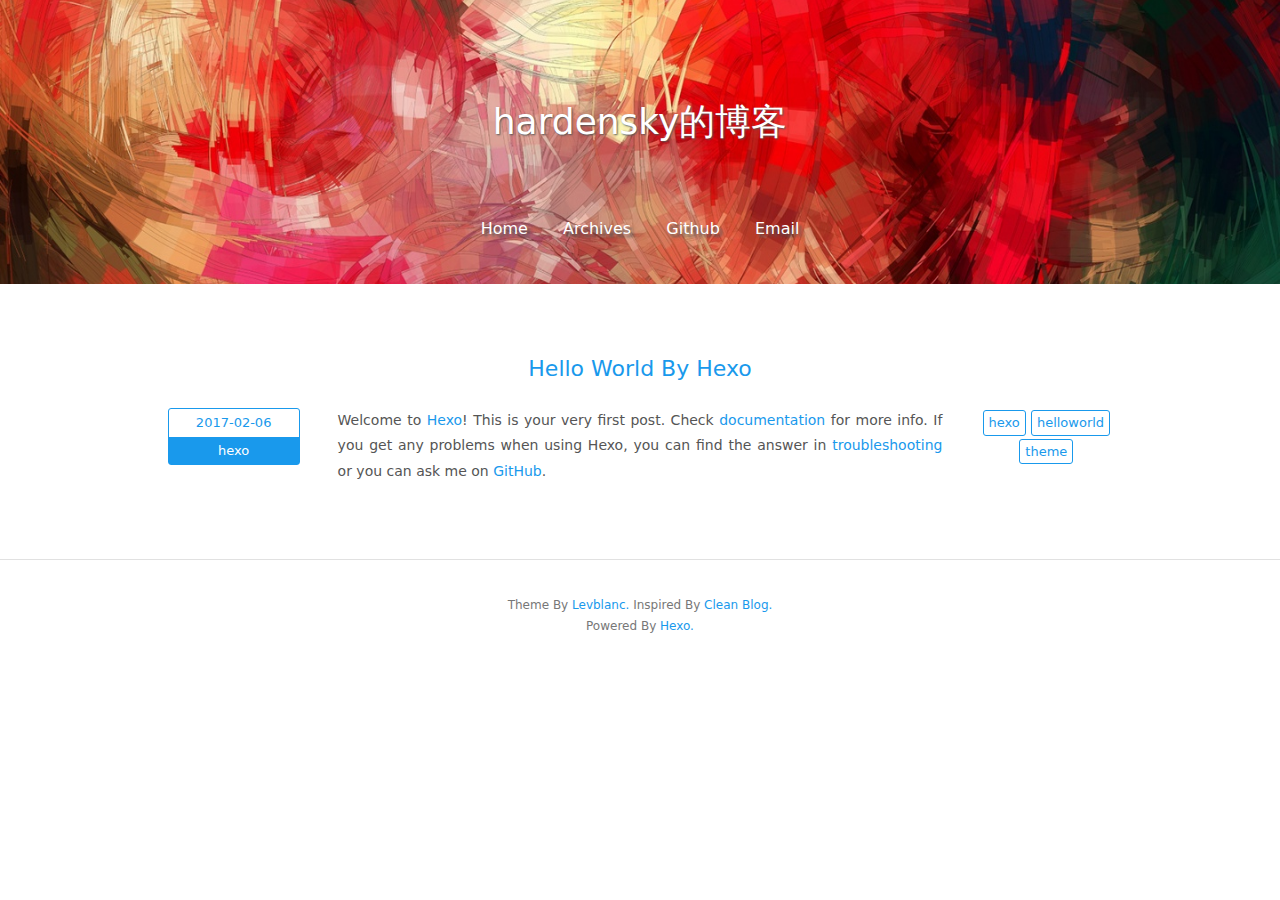
==== index.html @ 600f91ff "Site updated: 2017-02-06 17:29:54" ====
<!DOCTYPE html>
<html>
  <!-- Html Head Tag-->
  <head>
  <meta charset="UTF-8">
  <meta http-equiv="X-UA-Compatible" content="IE=edge">
  <meta name="viewport" content="width=device-width, initial-scale=1">
  <meta name="description" content="">
  <meta name="author" content="hardensky">
  <!-- Open Graph Data -->
  <meta property="og:title" content="hardensky的博客"/>
  <meta property="og:description" content="" />
  <meta property="og:site_name" content="hardensky的博客"/>
  <meta property="og:type" content="website" />
  <meta property="og:image" content="http://yoursite.comundefined"/>
  
    <link rel="alternate" href="/atom.xml" title="hardensky的博客" type="application/atom+xml">
  
  
    <link rel="icon" href="/favicon.png">
  

  <!-- Site Title -->
  <title>hardensky的博客</title>

  <!-- Bootstrap CSS -->
  <link rel="stylesheet" href="/css/bootstrap.min.css">
  <!-- Custom CSS -->
  
  <link rel="stylesheet" href="/css/style.light.css">

  <!-- Google Analytics -->
  

</head>

  <body>
    <!-- Page Header -->


<header class="site-header header-background" style="background-image: url(/img/default-banner-dark.jpg)">
  <div class="container">
    <div class="row">
      <div class="col-lg-8 col-lg-offset-2 col-md-10 col-md-offset-1">
        <div class="page-title with-background-image">
          <p class="title">hardensky的博客</p>
          <p class="subtitle"></p>
        </div>
        <div class="site-menu with-background-image">
          <ul>
            
              <li>
                <a href="/">
                  
                  Home
                  
                </a>
              </li>
            
              <li>
                <a href="/archives">
                  
                  Archives
                  
                </a>
              </li>
            
              <li>
                <a href="https://github.com/hardensky">
                  
                  Github
                  
                </a>
              </li>
            
              <li>
                <a href="mailto:hardensky@foxmail.com">
                  
                  Email
                  
                </a>
              </li>
            
          </ul>
        </div>
      </div>
    </div>
  </div>
</header>


<!-- Home Page Post List -->
<div class="container">
  <div class="row">
    <div class="col-lg-10 col-md-10 col-md-offset-1">
      
        <div class="post-item-wrapper">
  <a href="/2017/02/06/hello-world/" class="post-title">
      Hello World By Hexo
  </a>
  <div class="post-excerpt">
    <!-- Post Date and Categories -->
    <div class="date-and-category">
      <div class="date">2017-02-06</div>
      <div class="categories">
        
          

<a href="/categories/hexo/">hexo</a>

        
      </div>
    </div>
    <!-- Post Excerpt -->
    <div class="excerpt typo"><p>Welcome to <a href="https://hexo.io/">Hexo</a>! This is your very first post. Check <a href="https://hexo.io/docs/">documentation</a> for more info. If you get any problems when using Hexo, you can find the answer in <a href="https://hexo.io/docs/troubleshooting.html">troubleshooting</a> or you can ask me on <a href="https://github.com/hexojs/hexo/issues">GitHub</a>.</p></div>
    <!-- Post Tags -->
    <div class="tags">
      
        

<a class="tag" href="/tags/hexo/">hexo</a> <a class="tag" href="/tags/helloworld/">helloworld</a> <a class="tag" href="/tags/theme/">theme</a>


      
    </div>
  </div>
</div>

      
    </div>
  </div>
</div>

<!-- Pagination -->
<div class="container">
  <div class="row">
    <div class="col-lg-10 col-md-10 col-md-offset-1">
      <ul class="pagination">
          
          
      </ul>
    </div>
  </div>
</div>



    <!-- Footer -->
<footer>
  <div class="container">
    <div class="row">
      <div class="col-lg-8 col-lg-offset-2 col-md-10 col-md-offset-1">
        <p class="copyright text-muted">
          Theme By <a target="_blank" href="https://github.com/levblanc">Levblanc.</a>
          Inspired By <a target="_blank" href="https://github.com/klugjo/hexo-theme-clean-blog">Clean Blog.</a>
        <p class="copyright text-muted">
          Powered By <a target="_blank" href="https://hexo.io/">Hexo.</a>
        </p>
      </div>
    </div>
  </div>
</footer>


    <!-- After Footer Scripts -->
<script src="/js/highlight.pack.js"></script>
<script>
  document.addEventListener("DOMContentLoaded", function(event) {
    var codeBlocks = Array.prototype.slice.call(document.getElementsByTagName('pre'))
    codeBlocks.forEach(function(block, index) {
      hljs.highlightBlock(block);
    });
  });
</script>

  </body>
</html>
---- css/style.light.css ----
/* basic colors */
/* theme colors */
/* modify value of $theme-color to get different theme colors */
/* typo.css from https://github.com/sofish/typo.css */

@charset "utf-8";

/* 防止用户自定义背景颜色对网页的影响，添加让用户可以自定义字体 */
html {
  color: #333;
  background: #fff;
  -webkit-text-size-adjust: 100%;
  -ms-text-size-adjust: 100%;
  text-rendering: optimizelegibility;
}

/* 如果你的项目仅支持 IE9+ | Chrome | Firefox 等，推荐在 <html> 中添加 .borderbox 这个 class */
html.borderbox *, html.borderbox *:before, html.borderbox *:after {
  -moz-box-sizing: border-box;
  -webkit-box-sizing: border-box;
  box-sizing: border-box;
}

/* 内外边距通常让各个浏览器样式的表现位置不同 */
body, dl, dt, dd, ul, ol, li, h1, h2, h3, h4, h5, h6, pre, code, form, fieldset, legend, input, textarea, p, blockquote, th, td, hr, button, article, aside, details, figcaption, figure, footer, header, menu, nav, section {
  margin: 0;
  padding: 0;
}

/* 重设 HTML5 标签, IE 需要在 js 中 createElement(TAG) */
article, aside, details, figcaption, figure, footer, header, menu, nav, section {
  display: block;
}

/* HTML5 媒体文件跟 img 保持一致 */
audio, canvas, video {
  display: inline-block;
}

/* 要注意表单元素并不继承父级 font 的问题 */
body, button, input, select, textarea {
  font: 300 1rem/1.8 PingFang SC, Lantinghei SC, Microsoft Yahei, Hiragino Sans GB, Microsoft Sans Serif, WenQuanYi Micro Hei, sans;
}

button::-moz-focus-inner,
input::-moz-focus-inner {
  padding: 0;
  border: 0;
}

/* 去掉各Table cell 的边距并让其边重合 */
table {
  border-collapse: collapse;
  border-spacing: 0;
}

/* 去除默认边框 */
fieldset, img {
  border: 0;
}

/* 块/段落引用 */
blockquote {
  position: relative;
  color: #999;
  font-weight: 400;
  border-left: 1px solid #1abc9c;
  padding-left: 1em;
  margin: 1em 3em 1em 2em;
}

@media only screen and ( max-width: 640px ) {
  blockquote {
    margin: 1em 0;
  }
}

/* Firefox 以外，元素没有下划线，需添加 */
acronym, abbr {
  border-bottom: 1px dotted;
  font-variant: normal;
}

/* 添加鼠标问号，进一步确保应用的语义是正确的（要知道，交互他们也有洁癖，如果你不去掉，那得多花点口舌） */
abbr {
  cursor: help;
}

/* 一致的 del 样式 */
del {
  text-decoration: line-through;
}

address, caption, cite, code, dfn, em, th, var {
  font-style: normal;
  font-weight: 400;
}

/* 去掉列表前的标识, li 会继承，大部分网站通常用列表来很多内容，所以应该当去 */
ul, ol {
  list-style: none;
}

/* 对齐是排版最重要的因素, 别让什么都居中 */
caption, th {
  text-align: left;
}

q:before, q:after {
  content: '';
}

/* 统一上标和下标 */
sub, sup {
  font-size: 75%;
  line-height: 0;
  position: relative;
}

:root sub, :root sup {
  vertical-align: baseline; /* for ie9 and other modern browsers */
}

sup {
  top: -0.5em;
}

sub {
  bottom: -0.25em;
}

/* 让链接在 hover 状态下显示下划线 */
// a {
//   color: #1abc9c;
// }

// a:hover {
//   text-decoration: underline;
// }

// .typo a {
//   border-bottom: 1px solid #1abc9c;
// }

// .typo a:hover {
//   border-bottom-color: #555;
//   color: #555;
//   text-decoration: none;
// }

/* 默认不显示下划线，保持页面简洁 */
ins, a {
  text-decoration: none;
}

/* 专名号：虽然 u 已经重回 html5 Draft，但在所有浏览器中都是可以使用的，
 * 要做到更好，向后兼容的话，添加 class="typo-u" 来显示专名号
 * 关于 <u> 标签：http://www.whatwg.org/specs/web-apps/current-work/multipage/text-level-semantics.html#the-u-element
 * 被放弃的是 4，之前一直搞错 http://www.w3.org/TR/html401/appendix/changes.html#idx-deprecated
 * 一篇关于 <u> 标签的很好文章：http://html5doctor.com/u-element/
 */
u, .typo-u {
  text-decoration: underline;
}

/* 标记，类似于手写的荧光笔的作用 */
mark {
  background: #fffdd1;
  border-bottom: 1px solid #ffedce;
  padding: 2px;
  margin: 0 5px;
}

/* 代码片断 */
pre, code, pre tt {
  font-family: Courier, 'Courier New', monospace;
}

pre {
  background: #f8f8f8;
  border: 1px solid #ddd;
  padding: 1em 1.5em;
  display: block;
  -webkit-overflow-scrolling: touch;
}

/* 一致化 horizontal rule */
hr {
  border: none;
  border-bottom: 1px solid #cfcfcf;
  margin-bottom: 0.8em;
  height: 10px;
}

/* 底部印刷体、版本等标记 */
small, .typo-small,
  /* 图片说明 */
figcaption {
  font-size: 0.9em;
  color: #888;
}

strong, b {
  font-weight: bold;
  color: #000;
}

/* 可拖动文件添加拖动手势 */
[draggable] {
  cursor: move;
}

.clearfix:before, .clearfix:after {
  content: "";
  display: table;
}

.clearfix:after {
  clear: both;
}

.clearfix {
  zoom: 1;
}

/* 强制文本换行 */
.textwrap, .textwrap td, .textwrap th {
  word-wrap: break-word;
  word-break: break-all;
}

.textwrap-table {
  table-layout: fixed;
}

/* 提供 serif 版本的字体设置: iOS 下中文自动 fallback 到 sans-serif */
.serif {
  font-family: Palatino, Optima, Georgia, serif;
}

/* 保证块/段落之间的空白隔行 */
.typo table, .typo p, .typo pre, .typo ul, .typo ol, .typo dl, .typo form, .typo hr,
.typo-p, .typo-pre, .typo-ul, .typo-ol, .typo-dl, .typo-form, .typo-hr, .typo-table, blockquote {
  margin-bottom: 1.2em
}

h1, h2, h3, h4, h5, h6 {
  font-family: PingFang SC, Verdana, Helvetica Neue, Microsoft Yahei, Hiragino Sans GB, Microsoft Sans Serif, WenQuanYi Micro Hei, sans-serif;
  font-weight: 100;
  color: #000;
  line-height: 1.35;
}

/* 标题应该更贴紧内容，并与其他块区分，margin 值要相应做优化 */
.typo h1, .typo h2, .typo h3, .typo h4, .typo h5, .typo h6,
.typo-h1, .typo-h2, .typo-h3, .typo-h4, .typo-h5, .typo-h6 {
  margin-top: 1.2em;
  margin-bottom: 0.6em;
  line-height: 1.35;
}

.typo h1, .typo-h1 {
  font-size: 2em;
}

.typo h2, .typo-h2 {
  font-size: 1.8em;
}

.typo h3, .typo-h3 {
  font-size: 1.6em;
}

.typo h4, .typo-h4 {
  font-size: 1.4em;
}

.typo h5, .typo h6, .typo-h5, .typo-h6 {
  font-size: 1.2em;
}

/* 在文章中，应该还原 ul 和 ol 的样式 */
.typo ul, .typo-ul {
  margin-left: 1.3em;
  list-style: disc;
}

.typo ol, .typo-ol {
  list-style: decimal;
  margin-left: 1.9em;
}

.typo li ul, .typo li ol, .typo-ul ul, .typo-ul ol, .typo-ol ul, .typo-ol ol {
  margin-bottom: 0.8em;
  margin-left: 2em;
}

.typo li ul, .typo-ul ul, .typo-ol ul {
  list-style: circle;
}

/* 同 ul/ol，在文章中应用 table 基本格式 */
// .typo table th,
// .typo table td,
.typo-table th,
.typo-table td,
.typo table caption {
  border: 1px solid #ddd;
  padding: 0.5em 1em;
  color: #666;
}


// .typo table th,
.typo-table th {
  background: #fbfbfb;
}

// .typo table thead th,
.typo-table thead th {
  background: #f1f1f1;
}

.typo table caption {
  border-bottom: none;
}

/* 去除 webkit 中 input 和 textarea 的默认样式  */
.typo-input, .typo-textarea {
  -webkit-appearance: none;
  border-radius: 0;
}

.typo-em, .typo em, legend, caption {
  color: #000;
  font-weight: inherit;
}

/* 着重号，只能在少量（少于100个字符）且全是全角字符的情况下使用 */
.typo-em {
  position: relative;
}

.typo-em:after {
  position: absolute;
  top: 0.65em;
  left: 0;
  width: 100%;
  overflow: hidden;
  white-space: nowrap;
  content: "・・・・・・・・・・・・・・・・・・・・・・・・・・・・・・・・・・・・・・・・・・・・・・・・・・・・・・・・・・・・・・・・・・・・・・・・・・・・・・・・・・・・・・・・・・・・・・・・・・・・";
}

/* Responsive images */
.typo img {
  max-width: 100%;
}

.hljs {
  display: block;
  overflow-x: auto;
  padding: 0.5em;
  background: #23241f;
}
.hljs,
.hljs-tag,
.hljs-subst {
  color: #f8f8f2;
}
.hljs-strong,
.hljs-emphasis {
  color: #a8a8a2;
}
.hljs-bullet,
.hljs-quote,
.hljs-number,
.hljs-regexp,
.hljs-literal,
.hljs-link {
  color: #ae81ff;
}
.hljs-code,
.hljs-title,
.hljs-section,
.hljs-selector-class {
  color: #a6e22e;
}
.hljs-strong {
  font-weight: bold;
}
.hljs-emphasis {
  font-style: italic;
}
.hljs-keyword,
.hljs-selector-tag,
.hljs-name,
.hljs-attr {
  color: #f92672;
}
.hljs-symbol,
.hljs-attribute {
  color: #66d9ef;
}
.hljs-params,
.hljs-class .hljs-title {
  color: #f8f8f2;
}
.hljs-string,
.hljs-type,
.hljs-built_in,
.hljs-builtin-name,
.hljs-selector-id,
.hljs-selector-attr,
.hljs-selector-pseudo,
.hljs-addition,
.hljs-variable,
.hljs-template-variable {
  color: #e6db74;
}
.hljs-comment,
.hljs-deletion,
.hljs-meta {
  color: #75715e;
}
.highlight {
  overflow: auto;
}
.highlight table {
  width: 100%;
  max-width: 100%;
}
.highlight pre {
  font-size: 0.8125rem;
}
.highlight .gutter {
  width: 5%;
  text-align: right;
}
.highlight .gutter pre {
  border-top: 0;
  border-bottom: 0;
  border-left: 0;
}
.highlight .code {
  width: 95%;
}
.highlight .code pre {
  border: 0;
}
code {
  color: #1999ec;
  padding: 0 0.125rem;
  margin: 0 0.125rem;
  border-radius: 0.0625rem;
  background-color: #f0e8df;
}
@media only screen and (max-width: 414px) {
  .highlight pre {
    font-size: 0.75rem;
  }
}
html,
body {
  color: #555;
  background-color: #fff;
  font-size: 100%; /* add PX (or original value) as backup */
  font-size: 100%;
}
a {
  color: #1999ec;
}
a:hover {
  text-decoration: none;
  color: #fff;
  background-color: #1999ec;
  transition: all 0.25s;
  cursor: pointer;
}
strong {
  color: #555;
}
h1,
h2,
h3,
h4,
h5,
h6 {
  color: #555;
}
.site-header {
  padding: 2.5rem 0;
  border-bottom: 1px solid #e1e1e1;
  margin-bottom: 1.875rem;
}
.site-header.header-background {
  border-bottom: 0;
  background-color: #808080;
  background-position: center center;
  background-attachment: scroll;
  -webkit-background-size: cover;
  -moz-background-size: cover;
  background-size: cover;
  -o-background-size: cover;
}
.site-header .page-title {
  color: #1999ec;
  text-align: center;
  text-shadow: 1px 1px 2px #555;
}
.site-header .page-title.with-background-image {
  color: #fff;
  padding: 3.125rem 0;
}
.site-header .page-title .title {
  font-size: 2.25rem;
}
.site-menu {
  text-align: center;
  margin-top: 0.625rem;
  text-shadow: 3px 3px 3px #555;
}
.site-menu ul {
  margin: 0 auto;
  padding: 0;
}
.site-menu ul > li {
  display: inline-block;
  margin-right: 0.625rem;
}
.site-menu ul > li:last-child {
  margin-right: 0;
}
.site-menu ul > li > a {
  padding: 0.1875rem 0.625rem;
  border-radius: 0.125rem;
}
.site-menu.with-background-image a {
  color: #fff;
}
@media only screen and (max-width: 414px) {
  .site-header .page-title.with-background-image {
    padding: 1.875rem 0;
  }
  .site-header .page-title .title {
    font-size: 1.375rem;
  }
  .site-menu {
    font-size: 1rem;
  }
  .site-menu ul li {
    margin-right: 0;
  }
  .site-menu ul li > a {
    padding: 0.1875rem 0.375rem;
  }
}
.post-item-wrapper {
  padding: 2.1875rem 0;
  border-bottom: 1px solid #e1e1e1;
  text-align: center;
  overflow: hidden;
}
.post-item-wrapper:last-child {
  border-bottom: none;
}
.post-item-wrapper .post-title {
  display: inline-block;
  padding: 0 0.625rem;
  margin-bottom: 1.25rem;
  font-size: 1.375rem;
  text-align: center;
  border-radius: 0.125rem;
}
.post-item-wrapper .post-excerpt {
  overflow: hidden;
}
.post-item-wrapper .date-and-category,
.post-item-wrapper .excerpt,
.post-item-wrapper .tags {
  float: left;
}
.post-item-wrapper .date-and-category,
.post-item-wrapper .tags {
  width: 14%;
}
.post-item-wrapper .excerpt {
  width: 64%;
  margin: 0 4%;
  font-size: 0.875rem;
  text-align: justify;
}
.post-item-wrapper .excerpt p {
  margin-bottom: 0;
}
.post-item-wrapper .date-and-category {
  font-size: 0.8125rem;
  text-align: center;
  border: 1px solid #1999ec;
  border-radius: 0.1875rem;
}
.post-item-wrapper .date-and-category .date,
.post-item-wrapper .date-and-category .categories {
  padding: 0.125rem 0;
}
.post-item-wrapper .date-and-category .date {
  color: #1999ec;
}
.post-item-wrapper .date-and-category .categories {
  color: #fff;
  background-color: #1999ec;
}
.post-item-wrapper .date-and-category .categories > a {
  color: #fff;
  background-color: #1999ec;
}
.post-item-wrapper .tags {
  overflow: hidden;
}
.post-item-wrapper .tags .untagged,
.post-item-wrapper .tags .tag {
  display: inline-block;
  font-size: 0.8125rem;
  padding: 0 0.3125rem;
  text-align: center;
  border: 1px solid #1999ec;
  border-radius: 0.1875rem;
}
.post-item-wrapper .tags .untagged {
  color: #1999ec;
}
@media only screen and (max-width: 768px) {
  .post-item-wrapper .date-and-category,
  .post-item-wrapper .tags {
    display: none;
  }
  .post-item-wrapper .excerpt {
    width: 100%;
    padding: 0 5%;
    margin: 0;
    float: none;
  }
  .post-item-wrapper .post-title {
    font-size: 1.125rem;
  }
}
.archive-item {
  margin-bottom: 1.25rem;
}
.archive-item .post-title {
  font-size: 1.25rem;
  padding: 0 0.3125rem;
  border-radius: 0.125rem;
}
.archive-item .date {
  font-size: 0.875rem;
  padding: 0 0.3125rem;
}
@media only screen and (max-width: 414px) {
  .archive-item .post-title {
    font-size: 1rem;
  }
  .archive-item .date {
    font-size: 0.875rem;
  }
}
.post-tags,
.post-info {
  font-size: 0.875rem;
  font-style: italic;
  text-align: center;
}
.post-info {
  margin-bottom: 0.3125rem;
}
.post-info .info {
  padding: 0 0.5rem;
  border-right: 1px dotted #85878a;
}
.post-info .info:last-child {
  border-right: none;
}
.post-info .categories a {
  padding: 0.125rem 0.25rem;
  border-radius: 0.125rem;
}
.post-tags {
  font-style: italic;
}
.post-tags > a {
  display: inline-block;
  padding: 0 0.25rem;
  margin-right: 0.125rem;
  border-radius: 0.125rem;
}
.post-content {
  padding-top: 2.5rem;
  padding-bottom: 2.5rem;
  font-size: 0.9375rem;
}
@media only screen and (max-width: 414px) {
  .post-tags,
  .post-info {
    font-size: 0.75rem;
  }
  .post-tags .info,
  .post-info .info {
    padding: 0 0.3125rem;
  }
  .post-tags .time,
  .post-info .time {
    display: none;
  }
  .post-content {
    font-size: 0.78125rem;
  }
}
footer {
  padding: 2.1875rem 0;
  border-top: 1px solid #e1e1e1;
  font-size: 0.75rem;
  text-align: center;
}
.pagination {
  display: block;
  text-align: center;
  overflow: hidden;
}
.pagination > li {
  display: inline-block;
}
.pagination > li > a {
  color: #1999ec;
  background-color: #fff;
  border: 1px solid #1999ec;
  border-radius: 0.1875rem;
}
.pagination > li > a:hover {
  color: #fff;
  background-color: #1999ec;
  border: 1px solid #1999ec;
}
.pagination > li > a span {
  display: inline-block;
}
@media only screen and (max-width: 414px) {
  .pagination {
    font-size: 0.875rem;
  }
}
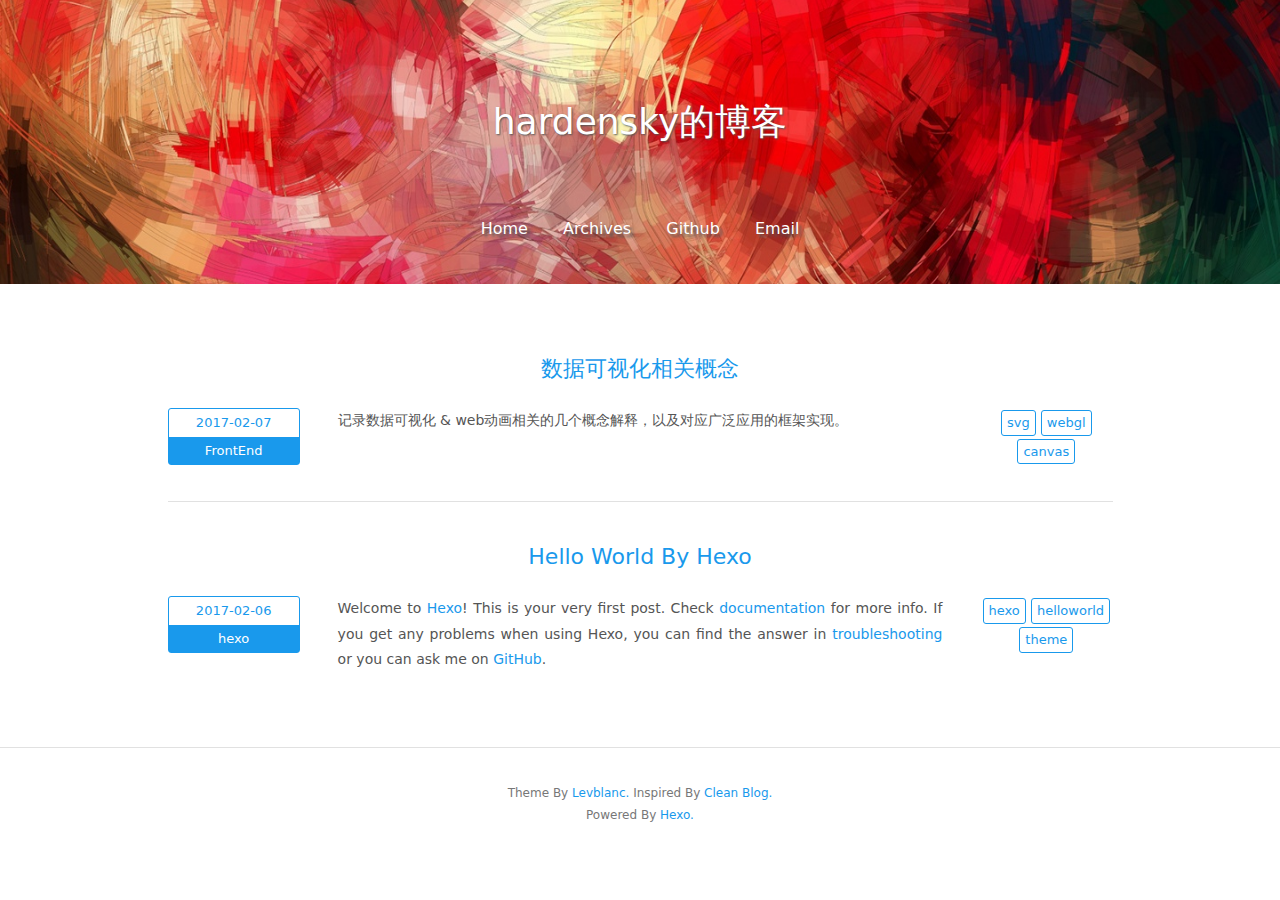
==== commit ab0ecd75: "Site updated: 2017-02-07 14:03:28" ====
--- a/index.html
+++ b/index.html
@@ -95,6 +95,39 @@
     <div class="col-lg-10 col-md-10 col-md-offset-1">
       
         <div class="post-item-wrapper">
+  <a href="/2017/02/07/数据可视化相关概念/" class="post-title">
+      数据可视化相关概念
+  </a>
+  <div class="post-excerpt">
+    <!-- Post Date and Categories -->
+    <div class="date-and-category">
+      <div class="date">2017-02-07</div>
+      <div class="categories">
+        
+          
+
+<a href="/categories/FrontEnd/">FrontEnd</a>
+
+        
+      </div>
+    </div>
+    <!-- Post Excerpt -->
+    <div class="excerpt typo"><p>记录数据可视化 &amp; web动画相关的几个概念解释，以及对应广泛应用的框架实现。</p></div>
+    <!-- Post Tags -->
+    <div class="tags">
+      
+        
+
+<a class="tag" href="/tags/svg/">svg</a> <a class="tag" href="/tags/webgl/">webgl</a> <a class="tag" href="/tags/canvas/">canvas</a>
+
+
+      
+    </div>
+  </div>
+</div>
+
+      
+        <div class="post-item-wrapper">
   <a href="/2017/02/06/hello-world/" class="post-title">
       Hello World By Hexo
   </a>
@@ -151,7 +184,7 @@
     <div class="row">
       <div class="col-lg-8 col-lg-offset-2 col-md-10 col-md-offset-1">
         <p class="copyright text-muted">
-          Theme By <a target="_blank" href="https://github.com/levblanc">Levblanc.</a>
+          Theme By <a target="_blank" href="https://github.com/levblanc/hexo-theme-aero-dual">Levblanc.</a>
           Inspired By <a target="_blank" href="https://github.com/klugjo/hexo-theme-clean-blog">Clean Blog.</a>
         <p class="copyright text-muted">
           Powered By <a target="_blank" href="https://hexo.io/">Hexo.</a>
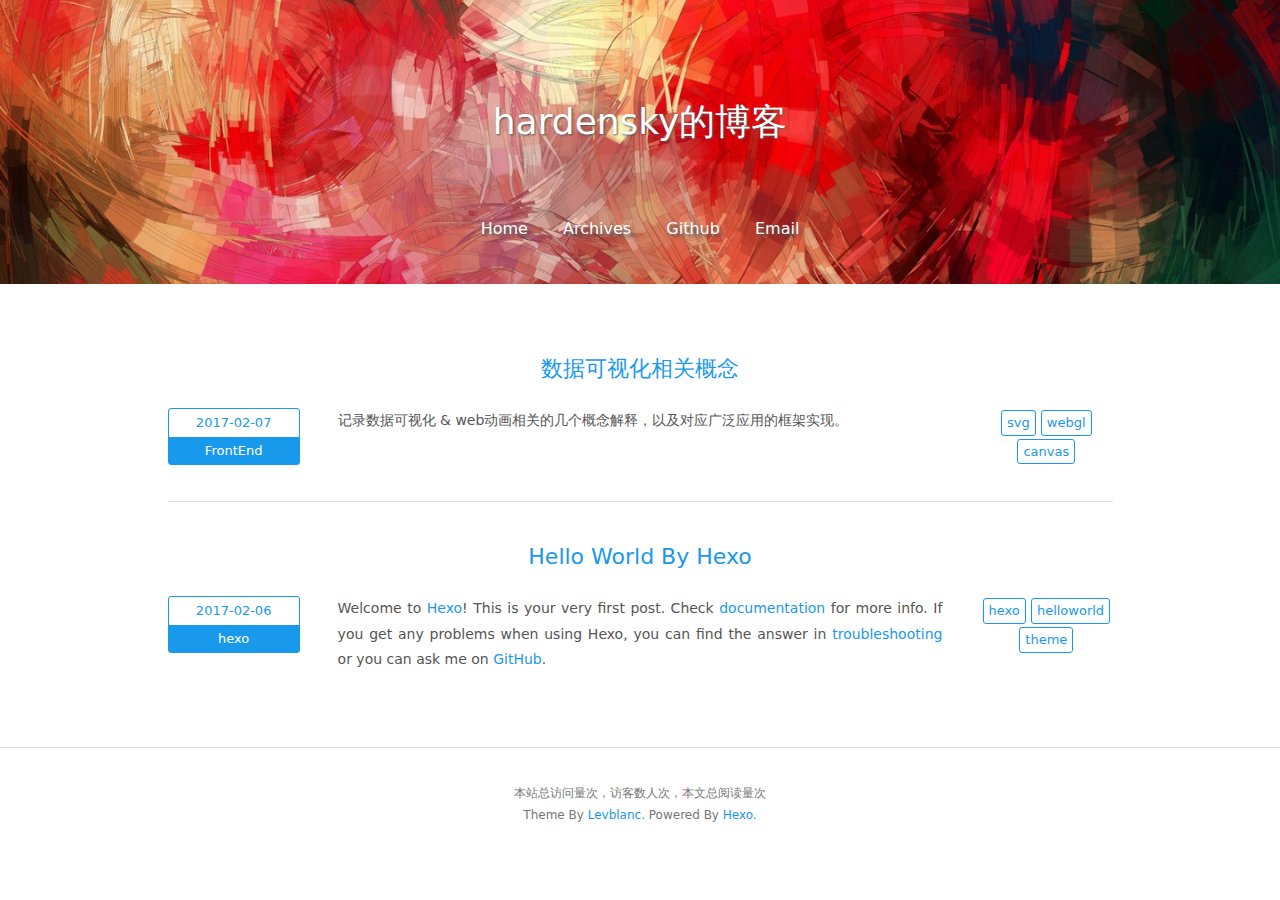
==== commit 7ea3ac14: "Site updated: 2017-02-08 17:00:55" ====
--- a/index.html
+++ b/index.html
@@ -31,6 +31,15 @@
 
   <!-- Google Analytics -->
   
+    <script>
+	  (function(i,s,o,g,r,a,m){i['GoogleAnalyticsObject']=r;i[r]=i[r]||function(){
+	  (i[r].q=i[r].q||[]).push(arguments)},i[r].l=1*new Date();a=s.createElement(o),
+	  m=s.getElementsByTagName(o)[0];a.async=1;a.src=g;m.parentNode.insertBefore(a,m)
+	  })(window,document,'script','https://www.google-analytics.com/analytics.js','ga');
+        
+      ga('create', 'UA-91606538-1', 'auto');
+      ga('send', 'pageview');
+    </script>
 
 </head>
 
@@ -179,16 +188,20 @@
 
 
     <!-- Footer -->
+<script async src="//dn-lbstatics.qbox.me/busuanzi/2.3/busuanzi.pure.mini.js"></script>
 <footer>
   <div class="container">
     <div class="row">
       <div class="col-lg-8 col-lg-offset-2 col-md-10 col-md-offset-1">
         <p class="copyright text-muted">
+          <span id="busuanzi_container_site_pv">
+          本站总访问量<span id="busuanzi_value_site_pv"></span>次，访客数<span id="busuanzi_value_site_uv"></span>人次，本文总阅读量<span id="busuanzi_value_page_pv"></span>次</span>
+        </p>
+        <p class="copyright text-muted">
           Theme By <a target="_blank" href="https://github.com/levblanc/hexo-theme-aero-dual">Levblanc.</a>
-          Inspired By <a target="_blank" href="https://github.com/klugjo/hexo-theme-clean-blog">Clean Blog.</a>
-        <p class="copyright text-muted">
           Powered By <a target="_blank" href="https://hexo.io/">Hexo.</a>
         </p>
+
       </div>
     </div>
   </div>
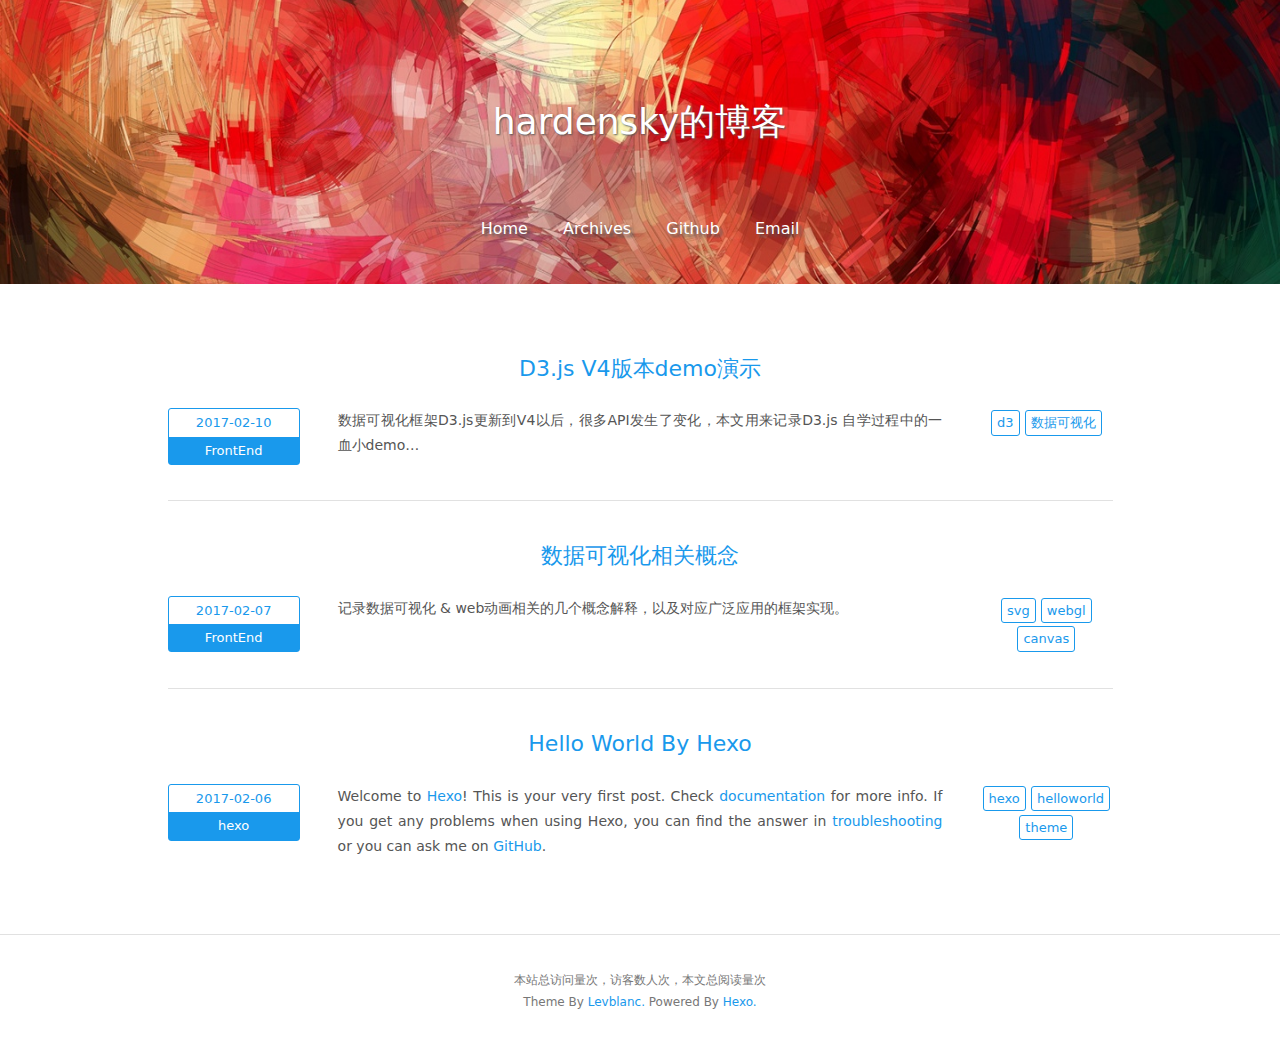
==== commit 34ae851c: "Site updated: 2017-02-10 17:39:20" ====
--- a/index.html
+++ b/index.html
@@ -104,6 +104,39 @@
     <div class="col-lg-10 col-md-10 col-md-offset-1">
       
         <div class="post-item-wrapper">
+  <a href="/2017/02/10/D3-js-V4版本demo演示/" class="post-title">
+      D3.js V4版本demo演示
+  </a>
+  <div class="post-excerpt">
+    <!-- Post Date and Categories -->
+    <div class="date-and-category">
+      <div class="date">2017-02-10</div>
+      <div class="categories">
+        
+          
+
+<a href="/categories/FrontEnd/">FrontEnd</a>
+
+        
+      </div>
+    </div>
+    <!-- Post Excerpt -->
+    <div class="excerpt typo"><p>数据可视化框架D3.js更新到V4以后，很多API发生了变化，本文用来记录D3.js 自学过程中的一血小demo…</p></div>
+    <!-- Post Tags -->
+    <div class="tags">
+      
+        
+
+<a class="tag" href="/tags/d3/">d3</a> <a class="tag" href="/tags/数据可视化/">数据可视化</a>
+
+
+      
+    </div>
+  </div>
+</div>
+
+      
+        <div class="post-item-wrapper">
   <a href="/2017/02/07/数据可视化相关概念/" class="post-title">
       数据可视化相关概念
   </a>
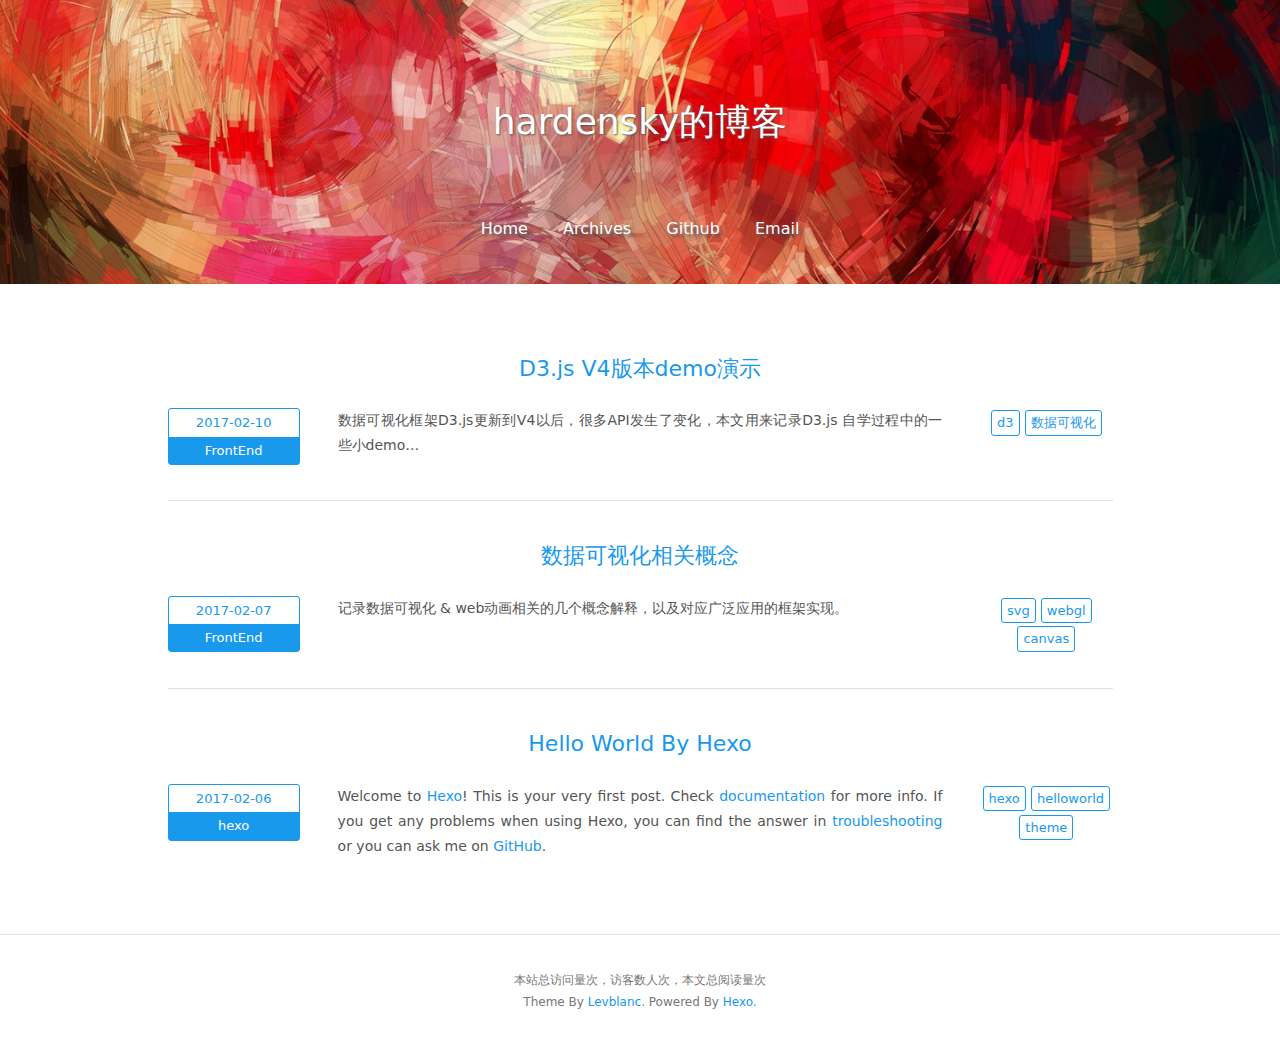
==== commit 4b1cfbd6: "Site updated: 2017-02-13 15:11:21" ====
--- a/index.html
+++ b/index.html
@@ -121,7 +121,7 @@
       </div>
     </div>
     <!-- Post Excerpt -->
-    <div class="excerpt typo"><p>数据可视化框架D3.js更新到V4以后，很多API发生了变化，本文用来记录D3.js 自学过程中的一血小demo…</p></div>
+    <div class="excerpt typo"><p>数据可视化框架D3.js更新到V4以后，很多API发生了变化，本文用来记录D3.js 自学过程中的一些小demo…</p></div>
     <!-- Post Tags -->
     <div class="tags">
       
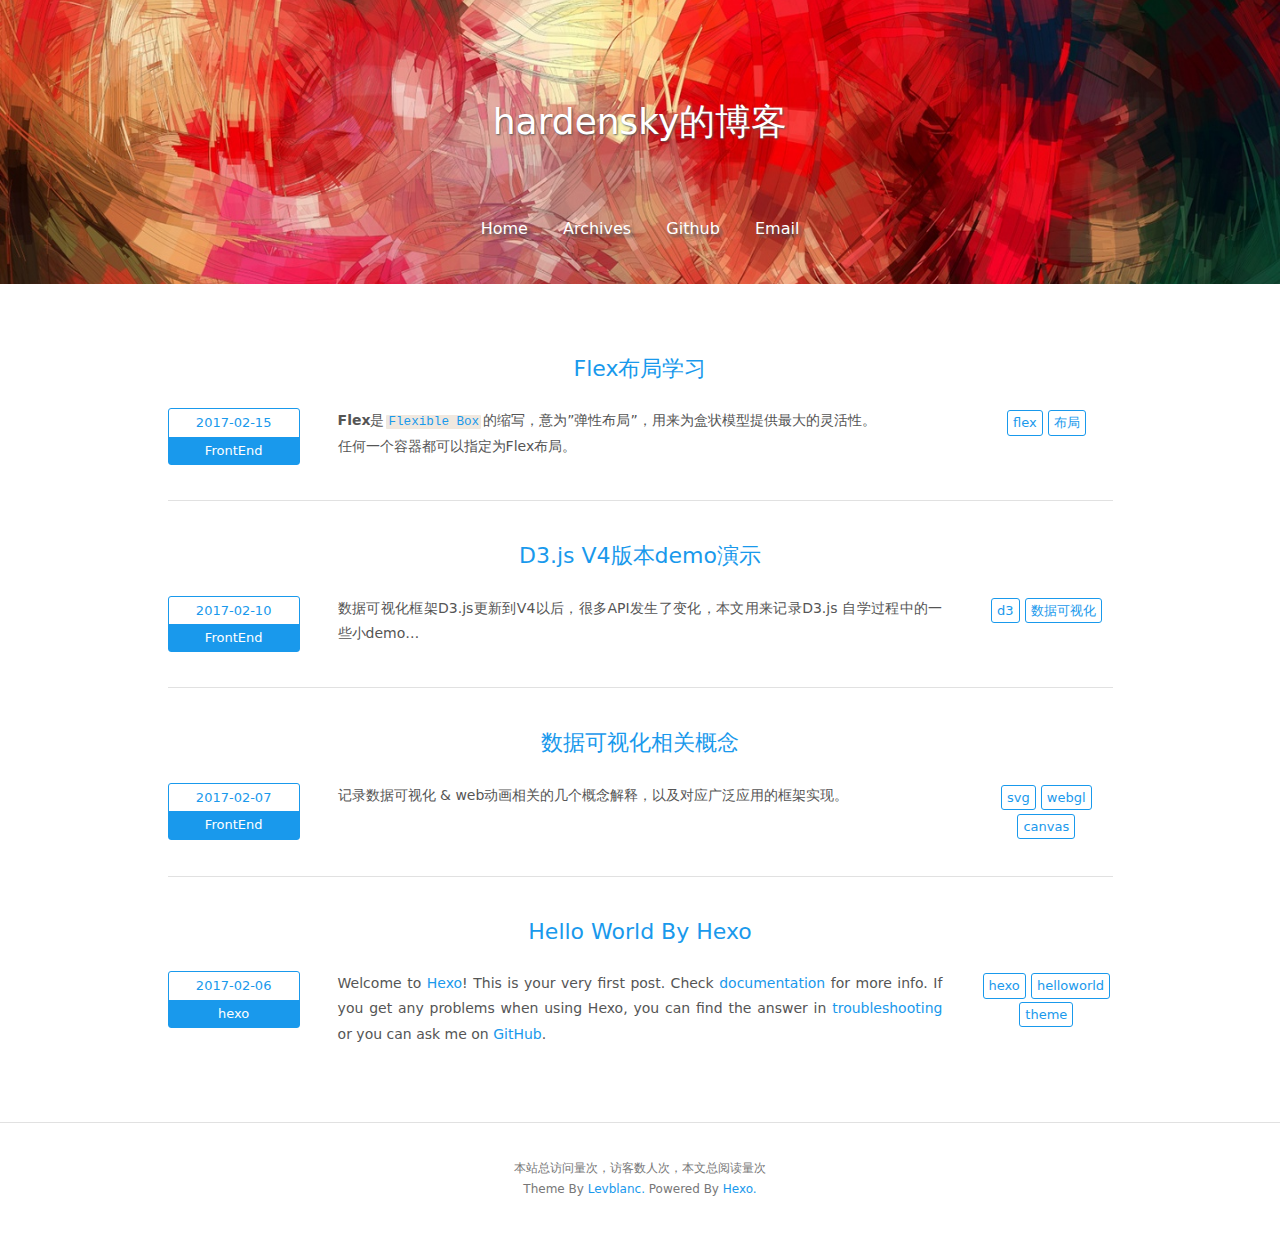
==== commit 852a7aca: "Site updated: 2017-02-15 14:48:16" ====
--- a/index.html
+++ b/index.html
@@ -104,6 +104,39 @@
     <div class="col-lg-10 col-md-10 col-md-offset-1">
       
         <div class="post-item-wrapper">
+  <a href="/2017/02/15/2017-02-15/" class="post-title">
+      Flex布局学习
+  </a>
+  <div class="post-excerpt">
+    <!-- Post Date and Categories -->
+    <div class="date-and-category">
+      <div class="date">2017-02-15</div>
+      <div class="categories">
+        
+          
+
+<a href="/categories/FrontEnd/">FrontEnd</a>
+
+        
+      </div>
+    </div>
+    <!-- Post Excerpt -->
+    <div class="excerpt typo"><p><strong>Flex</strong>是<code>Flexible Box</code>的缩写，意为”弹性布局”，用来为盒状模型提供最大的灵活性。<br>任何一个容器都可以指定为Flex布局。</p></div>
+    <!-- Post Tags -->
+    <div class="tags">
+      
+        
+
+<a class="tag" href="/tags/flex/">flex</a> <a class="tag" href="/tags/布局/">布局</a>
+
+
+      
+    </div>
+  </div>
+</div>
+
+      
+        <div class="post-item-wrapper">
   <a href="/2017/02/10/D3-js-V4版本demo演示/" class="post-title">
       D3.js V4版本demo演示
   </a>
--- a/css/style.light.css
+++ b/css/style.light.css
@@ -172,8 +172,11 @@
 }
 
 /* 代码片断 */
-pre, code, pre tt {
+/*pre, code, pre tt {
   font-family: Courier, 'Courier New', monospace;
+}*/
+.code .bash .line{
+  height: 18px;
 }
 
 pre {
@@ -360,7 +363,7 @@
   display: block;
   overflow-x: auto;
   padding: 0.5em;
-  background: #23241f;
+  background: #2d2d2d;
 }
 .hljs,
 .hljs-tag,
